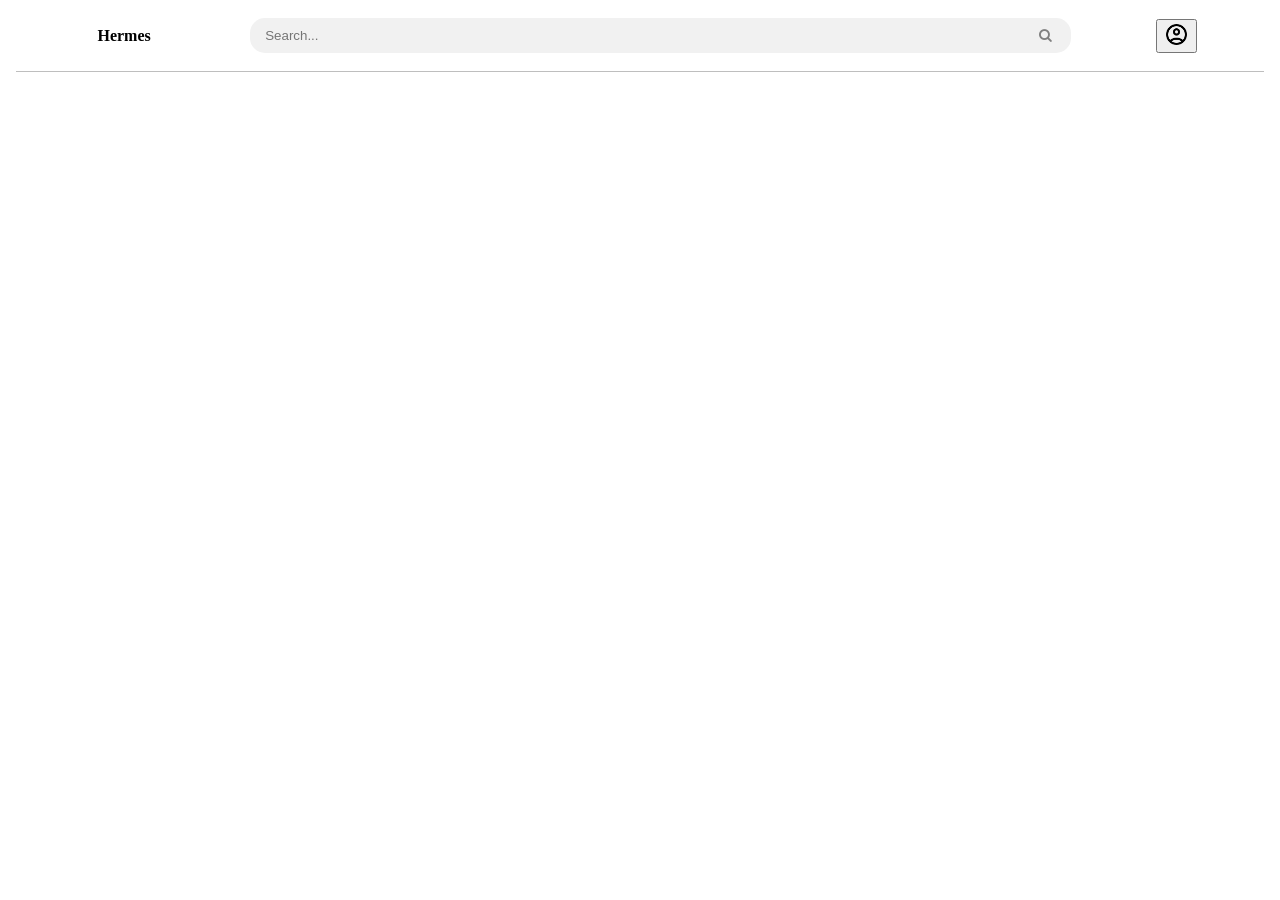
==== index.html @ 0e52e40b "Added index pages" ====
<!DOCTYPE html>
<html lang="en">
<head>
    <meta charset="UTF-8">
    <meta name="viewport" content="width=device-width, initial-scale=1.0">
    <title>Hermes</title>
    <link rel="shortcut icon" href="assets/logo.ico" />
    <link rel="stylesheet" href="styles.css">
</head>
<body>
    <table>
        <tr>
            <th colspan="2">
                Hermes
            </th>
            <th colspan="2">
                <div class="search-container">
                    <form action="/search" method="GET">
                        <input type="text" placeholder="Search..." name="query">
                        <button type="submit"><i class="fa fa-search"></i></button>
                    </form>
                </div>
            </th>
            <th>
                <div class="dropdown">
                    <button class="dropbtn">
                        <img src="assets/outline_account_circle_black_24dp.png" alt="Image" width="25" height="25">
                    </button>
                    <div class="dropdown-content">
                        <a href="#">My Profile</a>
                        <a href="#">Edit Profile</a>
                        <a href="#">Settings</a>
                        <a href="#">Logout</a>
                    </div>
                </div>
            </th>
        </tr>
        <tr>
            <td colspan="6">
                <div style="border-top: 1px solid rgb(190, 190, 190);"></div>
            </td>
        </tr>
        <tr>
            <!-- Create an image carousel where the number of images in the carousel depends on the size of the screen -->

        </tr>
    </table>
    <link rel="stylesheet" href="https://cdnjs.cloudflare.com/ajax/libs/font-awesome/4.7.0/css/font-awesome.min.css">
</body>
</html>
---- styles.css ----
table {
    width: 100%;
    border-collapse: collapse;
}

th, td {
    /* border: 1px solid black; */
    padding: 8px;
    text-align: center;
}

/* th {
    background-color:#4CAF50
}

td {
    background-color:aquamarine
} */

/* Search Bar */
.search-container {
    margin: 2px;
}

.search-container form {
    display: flex;
    align-items: center;
    justify-content: space-between;
    background-color: #f1f1f1;
    padding: 5px 10px;
    border-radius: 15px;
}

.search-container input[type="text"] {
    width: 100%;
    padding: 5px;
    background-color: #f1f1f1;
    border: none;
    outline: none;
}

.search-container button {
    background-color: #f1f1f1;
    color: gray;
    padding: 5px 10px;
    border: none;
    border-radius: 5px;
    cursor: pointer;
}

/* Profile Dropdown */
.dropdown {
    position: relative;
    display: inline-block;
    color: white;

}

.dropdown-content {
    display: none;
    position: absolute;
    background-color: white;
    min-width: 30px;
    right: -25px;
    width: 125px;
}

.dropdown-content a {
    color: black;
    padding: 12px 24px;
    text-decoration: none;
    display: block;
}

.dropdown-content a:hover {
    background-color: white;
}

.dropdown:hover .dropdown-content {
    display: block;
}

.dropdown:hover .dropbtn {
    background-color: #f1f1f1;
}
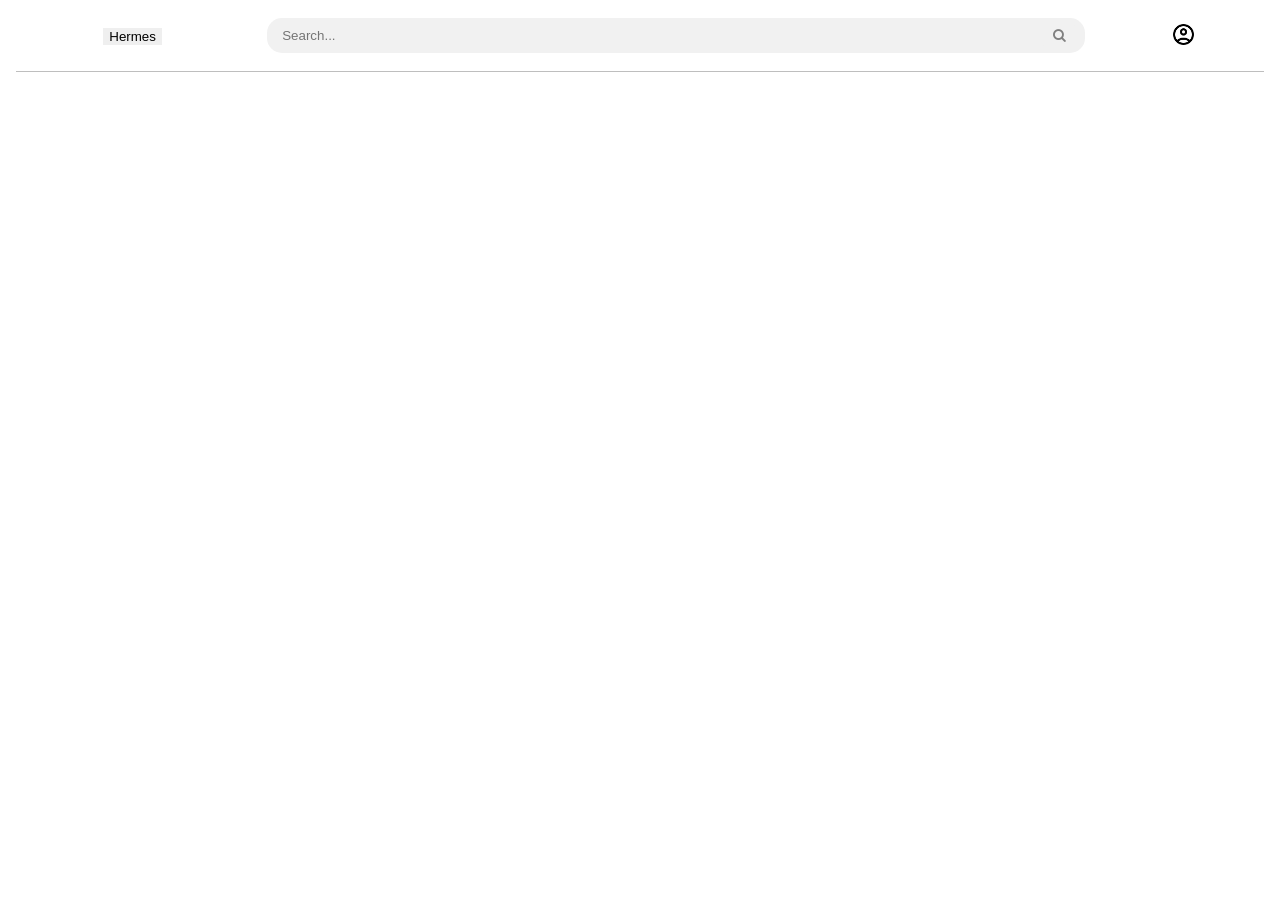
==== commit 947fb7f5: "Changed index pages" ====
--- a/index.html
+++ b/index.html
@@ -11,7 +11,7 @@
     <table>
         <tr>
             <th colspan="2">
-                Hermes
+                <button type="button" class="hermes">Hermes</button>
             </th>
             <th colspan="2">
                 <div class="search-container">
@@ -27,10 +27,11 @@
                         <img src="assets/outline_account_circle_black_24dp.png" alt="Image" width="25" height="25">
                     </button>
                     <div class="dropdown-content">
-                        <a href="#">My Profile</a>
-                        <a href="#">Edit Profile</a>
-                        <a href="#">Settings</a>
-                        <a href="#">Logout</a>
+                        <a class="menu-item" href="#">Log in</a>
+                        <a class="menu-item" href="#">Sign up</a>
+                        <hr class="breakpoint">
+                        <a class="menu-item" href="#">Register a Service</a>
+                        <a class="menu-item" href="#">Help</a>
                     </div>
                 </div>
             </th>
@@ -40,10 +41,6 @@
                 <div style="border-top: 1px solid rgb(190, 190, 190);"></div>
             </td>
         </tr>
-        <tr>
-            <!-- Create an image carousel where the number of images in the carousel depends on the size of the screen -->
-
-        </tr>
     </table>
     <link rel="stylesheet" href="https://cdnjs.cloudflare.com/ajax/libs/font-awesome/4.7.0/css/font-awesome.min.css">
 </body>
--- a/styles.css
+++ b/styles.css
@@ -52,34 +52,43 @@
 .dropdown {
     position: relative;
     display: inline-block;
-    color: white;
+}
 
+.dropbtn {
+    background-color: transparent;
+    border: none;
+    cursor: pointer;
 }
 
 .dropdown-content {
     display: none;
     position: absolute;
-    background-color: white;
-    min-width: 30px;
-    right: -25px;
-    width: 125px;
+    background-color: #f9f9f9;
+    min-width: 160px;
+    box-shadow: 0px 8px 16px 0px rgba(0, 0, 0, 0.2);
+    z-index: 1;
+    text-align: left; /* Align dropdown content to the left */
+    left: 0;
 }
 
 .dropdown-content a {
     color: black;
-    padding: 12px 24px;
+    padding: 12px 16px;
     text-decoration: none;
     display: block;
 }
 
 .dropdown-content a:hover {
-    background-color: white;
+    background-color: #f1f1f1;
 }
 
 .dropdown:hover .dropdown-content {
     display: block;
 }
 
-.dropdown:hover .dropbtn {
-    background-color: #f1f1f1;
+/* Hermes */
+.hermes {
+    border: none;
+    outline: none;
+    cursor: pointer;
 }
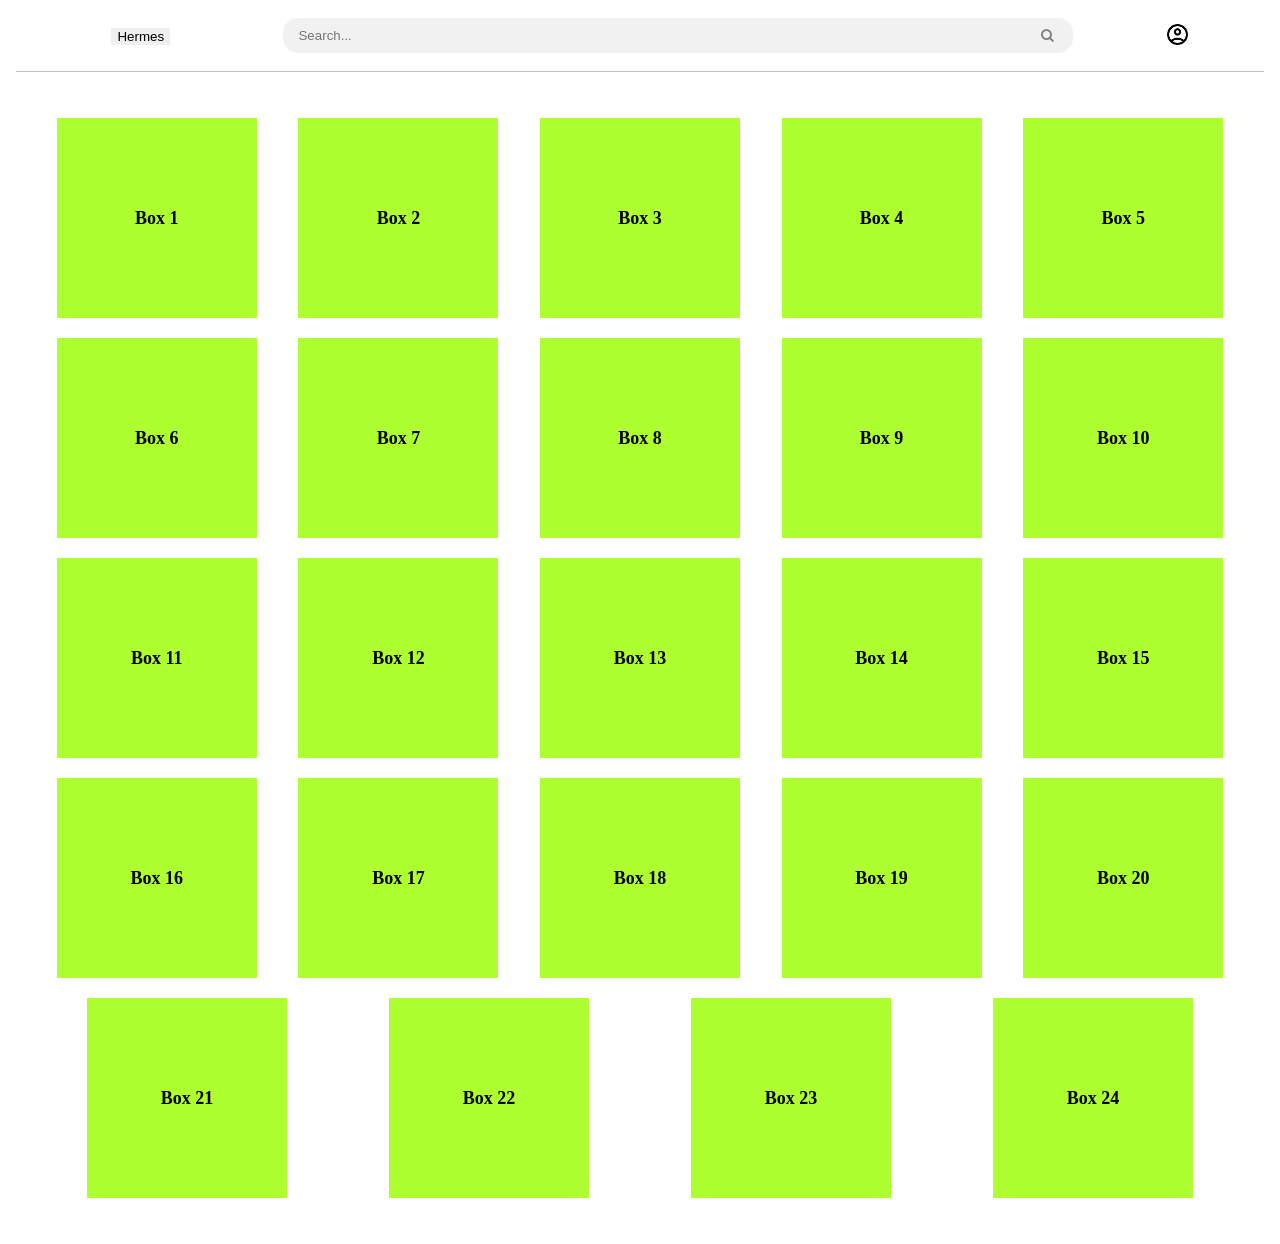
==== commit d2b6f1cb: "Added Boxes to the index page" ====
--- a/index.html
+++ b/index.html
@@ -41,7 +41,15 @@
                 <div style="border-top: 1px solid rgb(190, 190, 190);"></div>
             </td>
         </tr>
+        <tr>
+            <td colspan="6">
+                <div class="box-container">
+                    <!-- Boxes will be dynamically generated here -->
+                </div>
+            </td>
+        </tr>
     </table>
     <link rel="stylesheet" href="https://cdnjs.cloudflare.com/ajax/libs/font-awesome/4.7.0/css/font-awesome.min.css">
+    <script src="script.js"></script>
 </body>
 </html>
--- a/styles.css
+++ b/styles.css
@@ -91,4 +91,26 @@
     border: none;
     outline: none;
     cursor: pointer;
+}
+
+/* Boxes */
+/* Style for the box container */
+.box-container {
+    display: flex;
+    flex-wrap: wrap;
+    justify-content: space-around;
+    padding: 20px;
+}
+
+/* Style for each box */
+.box {
+    width: 200px;
+    height: 200px;
+    background-color: greenyellow;
+    margin: 10px;
+    display: flex;
+    justify-content: center;
+    align-items: center;
+    font-weight: bold;
+    font-size: 18px;
 }
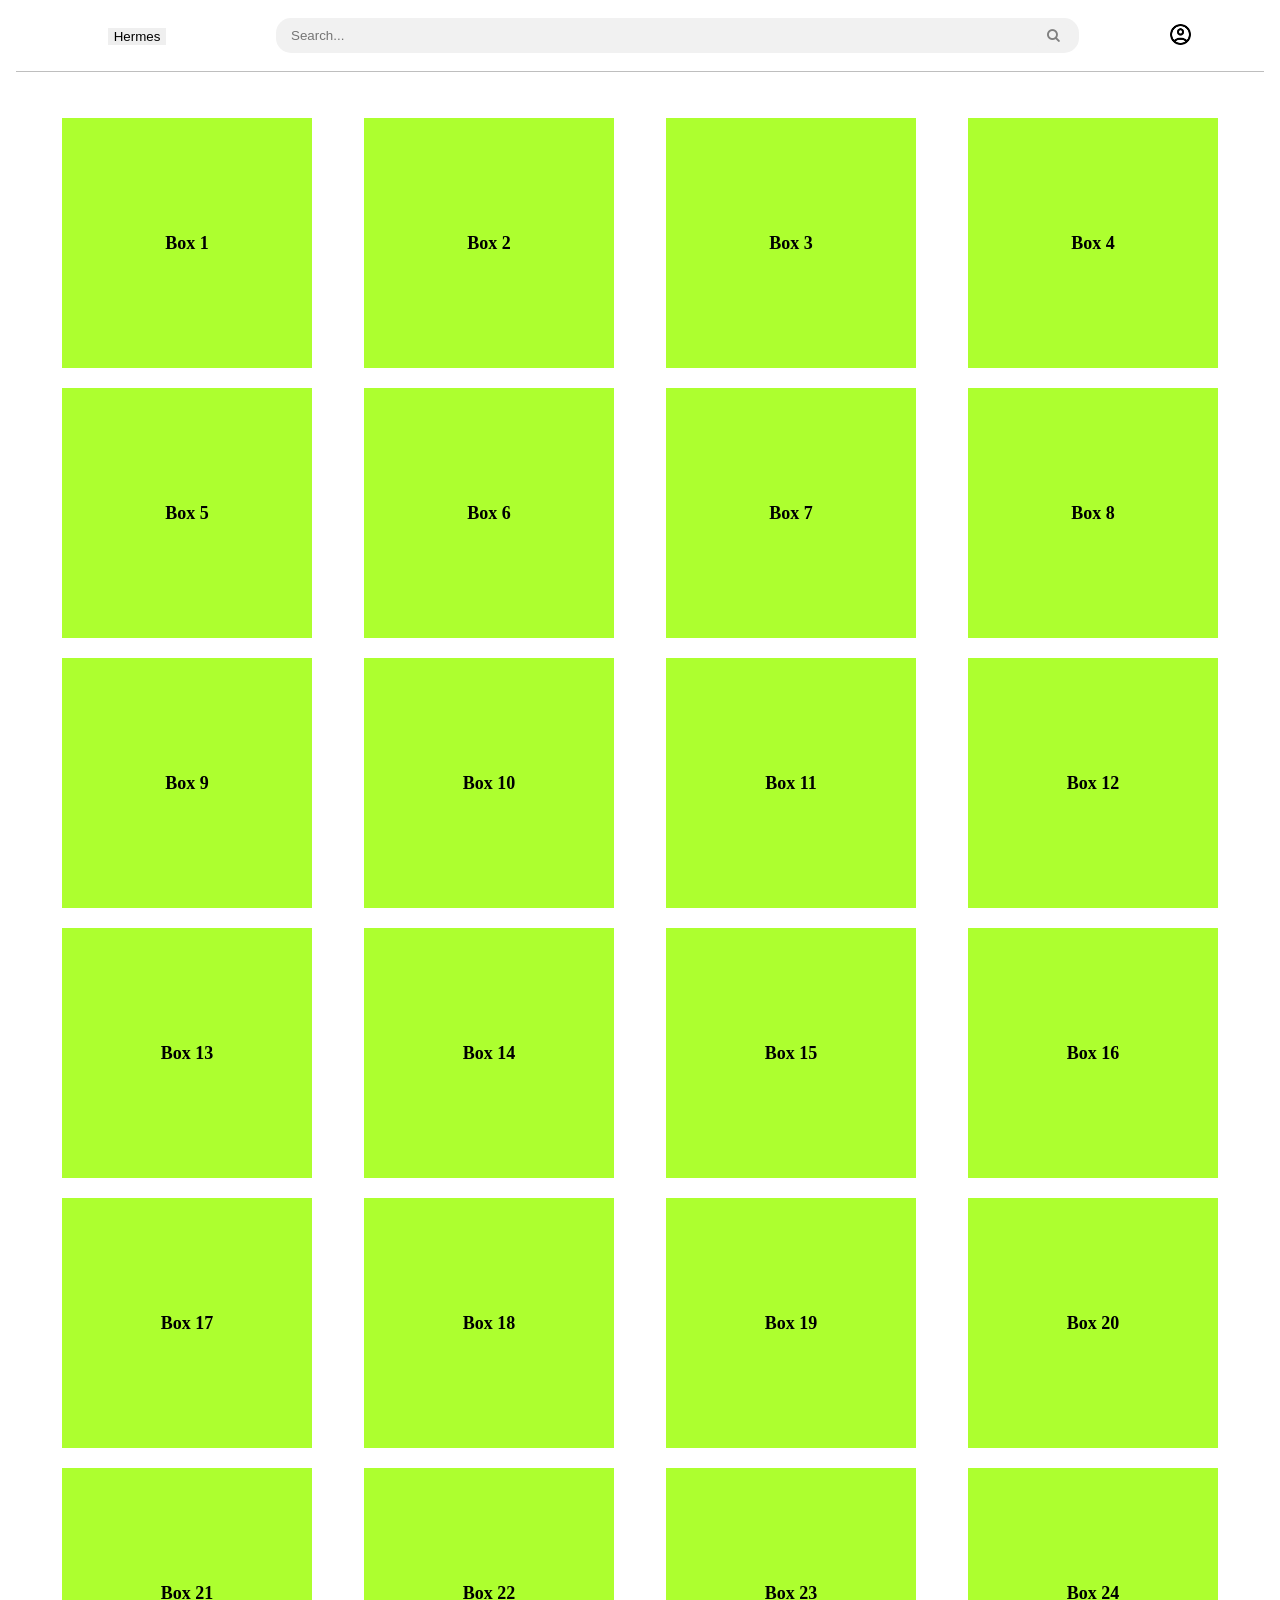
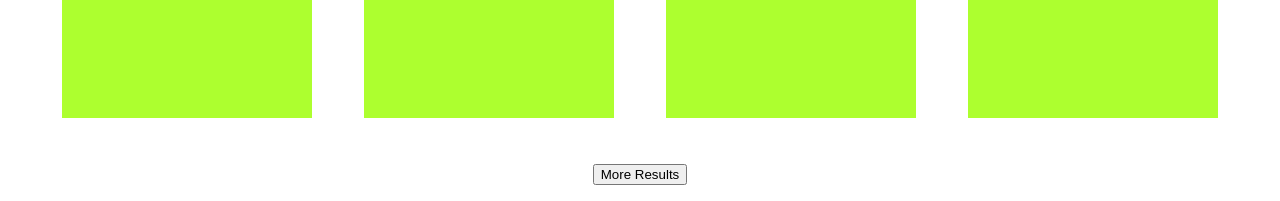
==== commit bfa2e663: "changed box dynamics" ====
--- a/index.html
+++ b/index.html
@@ -48,6 +48,11 @@
                 </div>
             </td>
         </tr>
+        <tr>
+            <td colspan="6">
+                <button id="moreResultsBtn">More Results</button>
+            </td>
+        </tr>
     </table>
     <link rel="stylesheet" href="https://cdnjs.cloudflare.com/ajax/libs/font-awesome/4.7.0/css/font-awesome.min.css">
     <script src="script.js"></script>
--- a/styles.css
+++ b/styles.css
@@ -104,8 +104,8 @@
 
 /* Style for each box */
 .box {
-    width: 200px;
-    height: 200px;
+    width: 250px;
+    height: 250px;
     background-color: greenyellow;
     margin: 10px;
     display: flex;
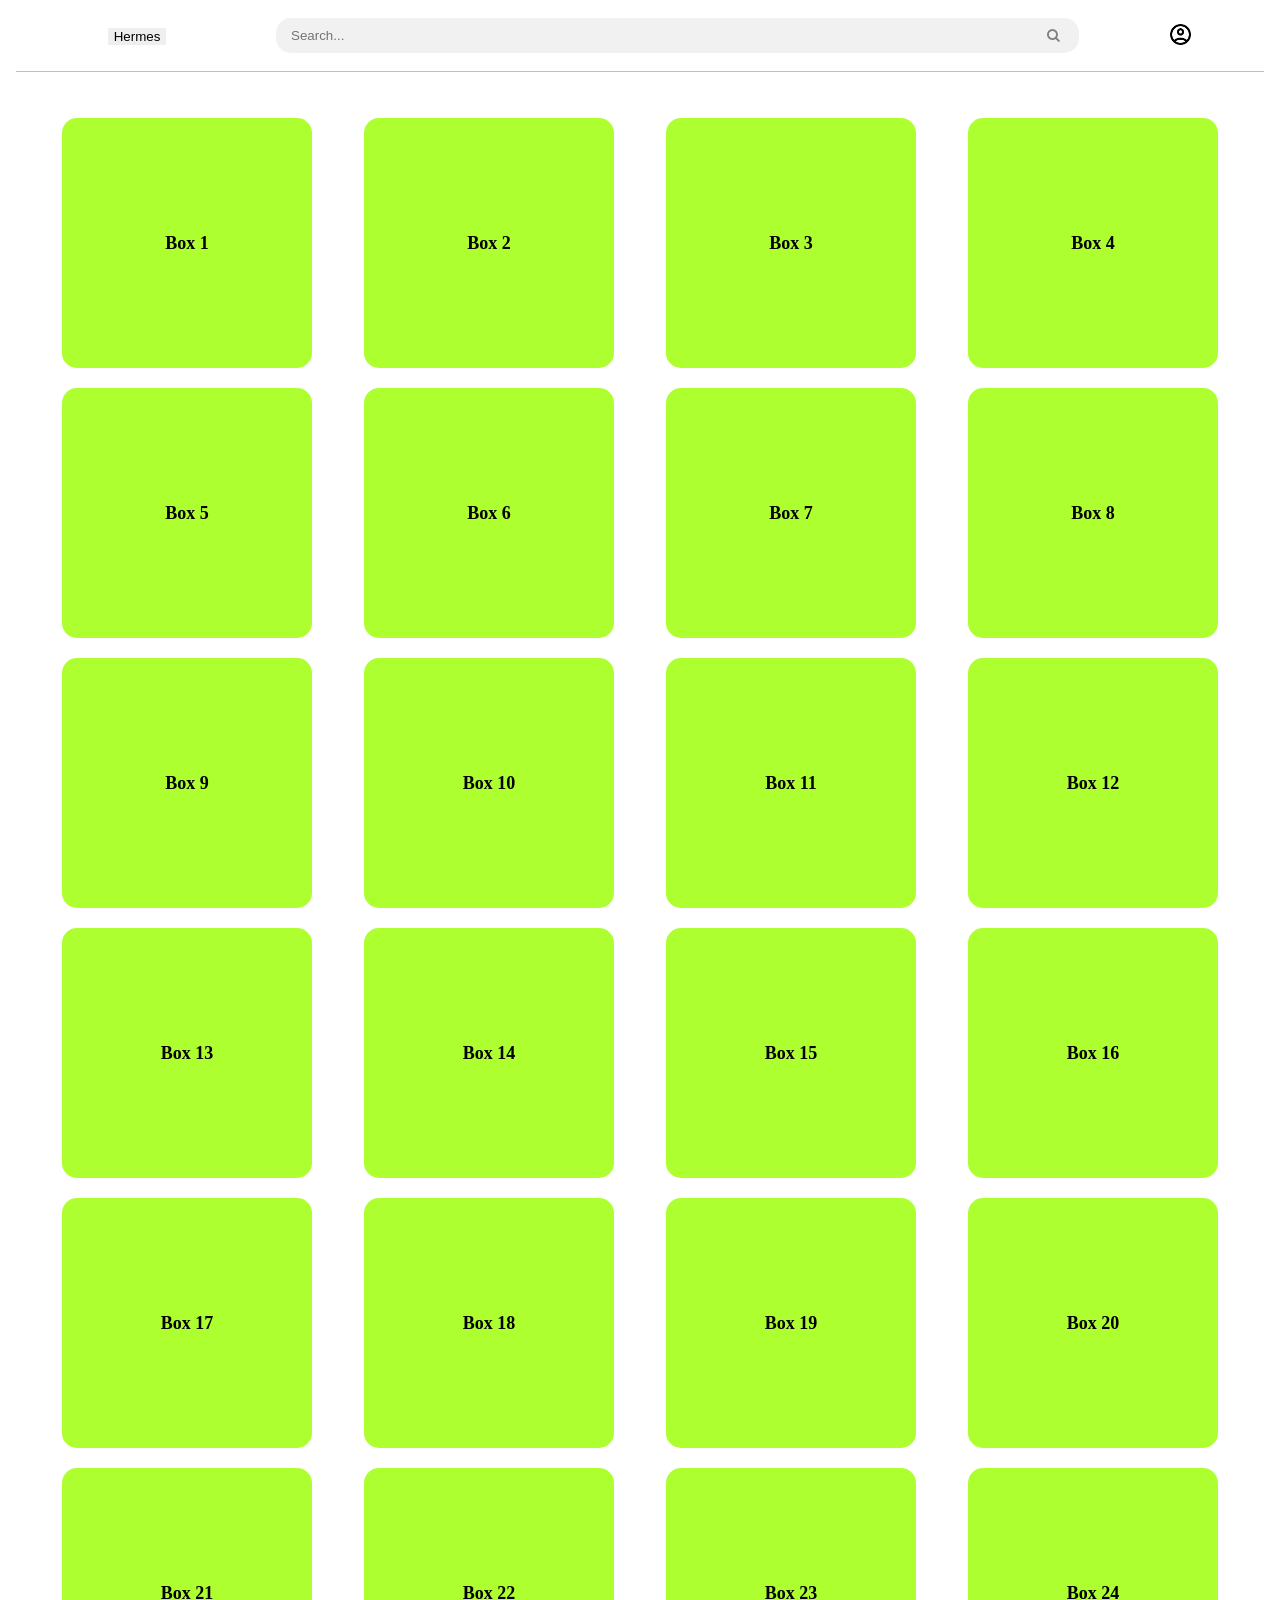
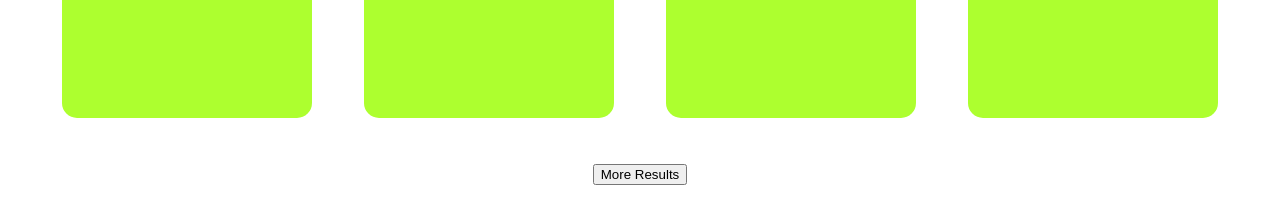
==== commit b7b0f128: "Added Sign in -> loginModal" ====
--- a/index.html
+++ b/index.html
@@ -27,12 +27,45 @@
                         <img src="assets/outline_account_circle_black_24dp.png" alt="Image" width="25" height="25">
                     </button>
                     <div class="dropdown-content">
-                        <a class="menu-item" href="#">Log in</a>
-                        <a class="menu-item" href="#">Sign up</a>
+                        <a class="menu-item" href="#" id="LogInButton">Log in</a>
+                        <a class="menu-item" href="#" id="SignUpButton">Sign Up</a>
                         <hr class="breakpoint">
                         <a class="menu-item" href="#">Register a Service</a>
                         <a class="menu-item" href="#">Help</a>
                     </div>
+                </div>
+                <div id="loginModal" class="modal">
+                    <div class="modal-content">
+                        <div class="modal-header">
+                            <img src="assets/logo.ico" alt="Logo" class="logo">
+                            <span class="close">&times;</span>
+                        </div>
+                        <h2>Welcome back!</h2>
+                        <p>Log in to your Google account</p>
+                        <button class="google-button">Sign in with Google</button>
+                        <div class="breakpoint">
+                            <div class="line"></div>
+                            <div class="or">or</div>
+                            <div class="line"></div>
+                        </div>
+                        <input type="email" placeholder="E-mail" class="input-field">
+                        <div class="password-field">
+                            <input type="password" placeholder="Password" class="input-field" id="passwordField">
+                            <label for="showPassword" class="eye-icon">
+                                <i id="eyeIcon" class="fa fa-eye-slash"></i>
+                            </label>
+                            <input type="checkbox" id="showPassword" class="hidden">
+                        </div>
+                        <div class="remember-device">
+                            <input type="checkbox" id="rememberDevice">
+                            <label for="rememberDevice">Remember this device</label>
+                        </div>
+                        <button class="sign-in-button">Log In</button>
+                        <div class="create-account-text">
+                            <p>Don't have an account yet? <button class="create-account-button" id="createAccountButton">Create an account.</button></p>
+                        </div>                        
+                    </div>
+                </div>
                 </div>
             </th>
         </tr>
--- a/styles.css
+++ b/styles.css
@@ -113,4 +113,208 @@
     align-items: center;
     font-weight: bold;
     font-size: 18px;
-}+    border-radius: 15px;
+}
+
+
+/* Log in Modal */
+.modal {
+    display: none;
+    position: fixed;
+    z-index: 1;
+    left: 0;
+    top: 0;
+    width: 100%;
+    height: 100%;
+    overflow: hidden;
+    background-color: rgba(0,0,0,0.4);
+}
+
+/* Modal content */
+.modal-content {
+    background-color: #fefefe;
+    margin: 10% auto;
+    padding: 20px;
+    border: 1px solid #888;
+    width: 80%;
+    max-width: 600px; /* Set maximum width to 1000px */
+}
+
+/* Close button */
+.close {
+    color: #aaa;
+    float: right;
+    font-size: 28px;
+    font-weight: bold;
+}
+
+.close:hover,
+.close:focus {
+    color: black;
+    text-decoration: none;
+    cursor: pointer;
+}
+
+/* Add styles for the modal header, logo, and Google sign-in button */
+.modal-header {
+    display: flex;
+    align-items: center;
+    justify-content: space-between;
+    margin-bottom: 20px;
+    padding: 10px 20px;
+    background-color: #f1f1f1;
+}
+
+/* Style the modal content with curved edges */
+.modal-content {
+    border-radius: 10px;
+    overflow: hidden; /* Ensures content inside the modal doesn't overflow curved edges */
+    background-color: #fff;
+    box-shadow: 0px 0px 10px 0px rgba(0,0,0,0.1); /* Optional: Add a subtle shadow effect */
+}
+
+.logo {
+    width: 50px;
+    height: 50px;
+}
+
+.google-button {
+    background-color: #4285f4;
+    color: #fff;
+    padding: 10px 20px;
+    border: none;
+    border-radius: 5px;
+    cursor: pointer;
+    font-size: 16px;
+}
+
+.google-button:hover {
+    background-color: #357ae8;
+}
+
+/* Align the "Welcome back" headline and text to the left */
+.modal-content h2,
+.modal-content p {
+    text-align: left;
+}
+
+/* Make the "Sign in with Google" button span the entire width */
+.google-button {
+    width: 100%;
+    background-color: greenyellow;
+    color: black;
+    padding: 15px;
+    border: none;
+    border-radius: 5px;
+    cursor: pointer;
+    font-size: 16px;
+    text-align: center;
+}
+
+.google-button:hover {
+    background-color: #357ae8;
+}
+
+/* Style the breakpoint */
+.breakpoint {
+    display: flex;
+    align-items: center;
+    margin: 15px 0;
+}
+
+/* Style the horizontal lines in the breakpoint */
+.line {
+    flex: 1;
+    height: 1px;
+    background-color: grey;
+}
+
+/* Style the "or" text in the breakpoint */
+.or {
+    margin: 0 10px;
+    color: grey;
+}
+
+/* Style the input fields */
+.input-field {
+    width: calc(100% - 30px);
+    padding: 10px;
+    margin-bottom: 15px;
+    border: 1px solid gray;
+    border-radius: 5px;
+    font-size: 16px;
+    box-sizing: border-box;
+}
+
+/* Hide the "Show Password" checkbox */
+.hidden {
+    display: none;
+}
+
+/* Style the password field container */
+.password-field {
+    position: relative;
+}
+
+/* Style the eye icon */
+.eye-icon {
+    position: absolute;
+    right: 25px;
+    top: 50%;
+    transform: translateY(-85%);
+    cursor: pointer;
+    color: gray;
+}
+
+/* Align the "Remember this device" checkbox to the left */
+.remember-device {
+    display: flex;
+    align-items: center;
+    margin-top: 10px;
+}
+
+/* Style the "Remember this device" checkbox */
+.remember-device input[type="checkbox"] {
+    margin-right: 10px;
+}
+
+/* Style the "Sign In" button */
+.sign-in-button {
+    width: 100%;
+    background-color: greenyellow; /* Green color */
+    color: black;
+    padding: 15px;
+    border: none;
+    border-radius: 5px;
+    cursor: pointer;
+    font-size: 16px;
+    text-align: center;
+    margin-top: 15px; /* Add margin between the Google button and Sign In button */
+}
+
+.sign-in-button:hover {
+    background-color: #45a049; /* Darker green color on hover */
+}
+
+/* Style the "Create an account" button */
+.create-account-button {
+    color: greenyellow;
+    border: none;
+    padding: 0;
+    cursor: pointer;
+    text-decoration: underline;
+}
+
+.create-account-button:hover {
+    color: #45a049; /* Darker green color on hover */
+}
+
+/* Style the text container */
+.create-account-text {
+    text-align: center;
+    margin-top: 20px;
+}
+
+.create-account-text p {
+    margin: 0;
+}
